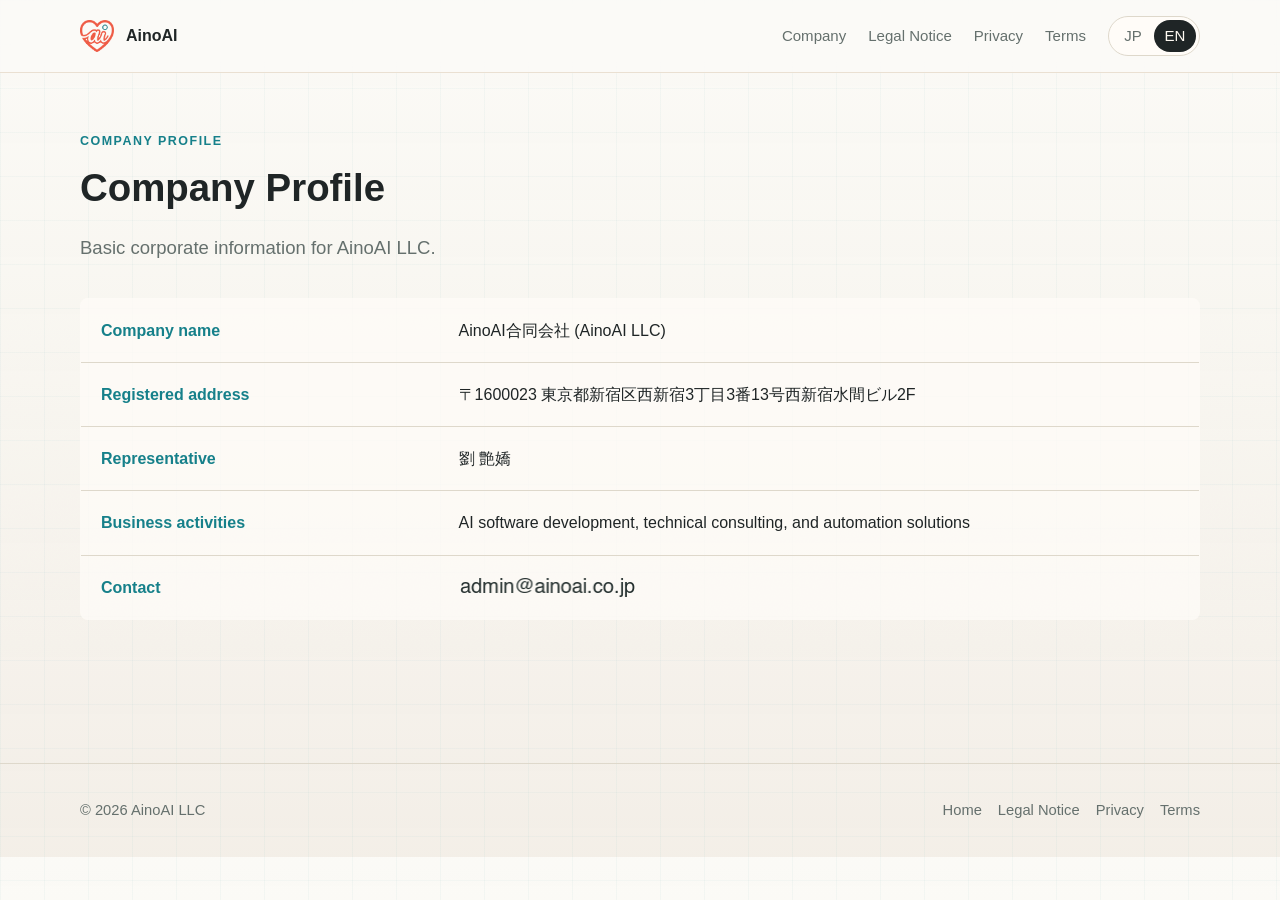
==== company/index.html @ 601f95ae "first commit" ====
<!doctype html>
<html lang="ja" data-lang="ja">
  <head>
    <meta charset="utf-8">
    <meta name="viewport" content="width=device-width, initial-scale=1">
    <title>会社情報 | AinoAI合同会社</title>
    <meta name="description" content="AinoAI合同会社の会社基本情報です。">
    <link rel="canonical" href="https://ainoai.co.jp/company/">
    <link rel="icon" href="/favicon.ico" sizes="any">
    <link rel="icon" href="/favicon-32x32.png" type="image/png" sizes="32x32">
    <link rel="icon" href="/favicon-64x64.png" type="image/png" sizes="64x64">
    <link rel="apple-touch-icon" href="/apple-touch-icon.png">
    <link rel="stylesheet" href="/assets/css/site.css">
  </head>
  <body>
    <header class="site-header">
      <nav class="nav" aria-label="Primary navigation">
        <a class="brand" href="/"><img src="/assets/img/ainoai-logo.png" alt=""><span>AinoAI</span></a>
        <div class="nav-links">
          <a href="/company/"><span class="ja">会社情報</span><span class="en">Company</span></a>
          <a href="/legal/"><span class="ja">特商法表記</span><span class="en">Legal Notice</span></a>
          <a href="/privacy/"><span class="ja">プライバシー</span><span class="en">Privacy</span></a>
          <a href="/legal/terms.html"><span class="ja">利用規約</span><span class="en">Terms</span></a>
          <div class="lang-toggle" aria-label="Language"><button type="button" data-set-lang="ja" aria-pressed="true">JP</button><button type="button" data-set-lang="en" aria-pressed="false">EN</button></div>
        </div>
      </nav>
    </header>
    <main class="legal-page">
      <div class="wrap">
        <div class="legal-head">
          <p class="eyebrow">Company Profile</p>
          <h1><span class="ja">会社情報</span><span class="en">Company Profile</span></h1>
          <p class="lead"><span class="ja">AinoAI合同会社の基本情報です。</span><span class="en">Basic corporate information for AinoAI LLC.</span></p>
        </div>
        <table class="info-table">
          <tr><th><span class="ja">商号</span><span class="en">Company name</span></th><td>AinoAI合同会社 (AinoAI LLC)</td></tr>
          <tr><th><span class="ja">本店所在地</span><span class="en">Registered address</span></th><td>〒1600023 東京都新宿区西新宿3丁目3番13号西新宿水間ビル2F</td></tr>
          <tr><th><span class="ja">代表</span><span class="en">Representative</span></th><td>劉 艶嬌</td></tr>
          <tr><th><span class="ja">事業内容</span><span class="en">Business activities</span></th><td><span class="ja">AIソフトウェア開発、技術コンサルティング、自動化ソリューション</span><span class="en">AI software development, technical consulting, and automation solutions</span></td></tr>
          <tr><th><span class="ja">お問い合わせ</span><span class="en">Contact</span></th><td><img class="mail-image" src="/assets/img/contact-mail.png" alt="contact email"></td></tr>
        </table>
      </div>
    </main>
    <footer class="site-footer"><div class="wrap footer-inner"><span>&copy; <span data-year></span> AinoAI LLC</span><div class="footer-links"><a href="/">Home</a><a href="/legal/">Legal Notice</a><a href="/privacy/">Privacy</a><a href="/legal/terms.html">Terms</a></div></div></footer>
    <script src="/assets/js/site.js"></script>
  </body>
</html>
---- assets/css/site.css ----
:root {
  --paper: #fbfaf7;
  --paper-2: #f2eee6;
  --ink: #1f2526;
  --muted: #65706d;
  --line: #ded8cb;
  --accent: #e55343;
  --accent-2: #16808a;
  --panel: rgba(255, 253, 248, 0.82);
  --shadow: 0 18px 54px rgba(24, 36, 38, 0.08);
  color-scheme: light;
  font-family: Inter, "Noto Sans JP", "Hiragino Kaku Gothic ProN", "Yu Gothic", Meiryo, sans-serif;
}

* {
  box-sizing: border-box;
}

html {
  scroll-behavior: smooth;
}

body {
  margin: 0;
  background:
    linear-gradient(90deg, rgba(22, 128, 138, 0.035) 1px, transparent 1px),
    linear-gradient(180deg, rgba(22, 128, 138, 0.03) 1px, transparent 1px),
    linear-gradient(180deg, rgba(251, 250, 247, 0.96), rgba(242, 238, 230, 0.9)),
    url("../img/paper-texture.svg");
  background-size: 44px 44px, 44px 44px, auto, 160px 160px;
  color: var(--ink);
  line-height: 1.7;
}

a {
  color: inherit;
  text-decoration: none;
}

a:hover {
  color: var(--accent);
}

.site-header {
  position: sticky;
  top: 0;
  z-index: 20;
  border-bottom: 1px solid rgba(229, 216, 198, 0.76);
  background: rgba(251, 250, 247, 0.88);
  backdrop-filter: blur(18px);
}

.nav {
  display: flex;
  align-items: center;
  justify-content: space-between;
  gap: 24px;
  width: min(1120px, calc(100% - 40px));
  min-height: 72px;
  margin: 0 auto;
}

.brand {
  display: inline-flex;
  align-items: center;
  gap: 12px;
  font-weight: 700;
  letter-spacing: 0;
}

.brand img {
  width: 34px;
  height: 34px;
  object-fit: contain;
}

.nav-links {
  display: flex;
  align-items: center;
  gap: 22px;
  color: var(--muted);
  font-size: 0.94rem;
}

.lang-toggle {
  display: inline-grid;
  grid-template-columns: 1fr 1fr;
  padding: 3px;
  border: 1px solid var(--line);
  border-radius: 999px;
  background: var(--panel);
}

.lang-toggle button {
  min-width: 42px;
  border: 0;
  border-radius: 999px;
  background: transparent;
  color: var(--muted);
  cursor: pointer;
  font: inherit;
  line-height: 1;
  padding: 8px 10px;
}

.lang-toggle button[aria-pressed="true"] {
  background: var(--ink);
  color: #fffaf3;
}

main {
  min-height: calc(100vh - 210px);
}

.wrap {
  width: min(1120px, calc(100% - 40px));
  margin: 0 auto;
}

.hero {
  display: grid;
  grid-template-columns: minmax(0, 1.05fr) minmax(300px, 0.95fr);
  gap: clamp(34px, 6vw, 72px);
  align-items: center;
  min-height: calc(92vh - 72px);
  padding: 64px 0 44px;
}

.eyebrow {
  margin: 0 0 14px;
  color: var(--accent-2);
  font-size: 0.78rem;
  font-weight: 700;
  letter-spacing: 0.12em;
  text-transform: uppercase;
}

h1,
h2,
h3 {
  margin: 0;
  line-height: 1.15;
  letter-spacing: 0;
}

h1 {
  max-width: 700px;
  font-size: clamp(2.15rem, 5.2vw, 4.15rem);
  font-weight: 720;
}

h2 {
  font-size: clamp(1.45rem, 2.8vw, 2.35rem);
}

h3 {
  font-size: 1.2rem;
}

.lead {
  max-width: 700px;
  margin: 22px 0 0;
  color: var(--muted);
  font-size: clamp(1rem, 1.45vw, 1.16rem);
}

.actions {
  display: flex;
  flex-wrap: wrap;
  gap: 12px;
  margin-top: 30px;
}

.button {
  display: inline-flex;
  align-items: center;
  justify-content: center;
  min-height: 44px;
  border: 1px solid #263234;
  border-radius: 4px;
  padding: 0 18px;
  background: #263234;
  color: #fffaf3;
  font-size: 0.92rem;
  font-weight: 700;
}

.button.secondary {
  border-color: var(--line);
  background: var(--panel);
  color: var(--ink);
}

.hero-visual {
  position: relative;
  min-height: 440px;
  border-left: 1px solid var(--line);
  padding-left: clamp(24px, 4vw, 48px);
}

.signal-panel {
  position: relative;
  display: grid;
  align-content: center;
  gap: 28px;
  min-height: 440px;
  border: 1px solid var(--line);
  border-radius: 8px;
  background:
    linear-gradient(90deg, rgba(22, 128, 138, 0.08) 1px, transparent 1px),
    linear-gradient(180deg, rgba(229, 83, 67, 0.055) 1px, transparent 1px),
    var(--panel);
  background-size: 34px 34px, 34px 34px, auto;
  box-shadow: var(--shadow);
  overflow: hidden;
  padding: clamp(28px, 4vw, 42px);
}

.signal-panel::before {
  content: "";
  position: absolute;
  inset: 26px;
  border: 1px solid rgba(22, 128, 138, 0.18);
  border-radius: 6px;
  pointer-events: none;
}

.hero-logo {
  position: relative;
  z-index: 1;
  width: min(58%, 230px);
  height: auto;
  margin: 0 auto;
  filter: drop-shadow(0 18px 32px rgba(229, 83, 67, 0.12));
}

.signal-lines {
  position: relative;
  z-index: 1;
  display: grid;
  gap: 10px;
  width: min(100%, 360px);
  margin: 0 auto;
}

.signal-lines span {
  display: block;
  height: 2px;
  border-radius: 999px;
  background: linear-gradient(90deg, transparent, rgba(22, 128, 138, 0.7), rgba(229, 83, 67, 0.48), transparent);
}

.signal-lines span:nth-child(2) {
  width: 72%;
  margin-left: auto;
}

.signal-lines span:nth-child(3) {
  width: 58%;
}

.caption {
  position: relative;
  z-index: 1;
  max-width: 360px;
  margin: 0 auto;
  color: var(--muted);
  font-size: 0.92rem;
  text-align: center;
}

.section {
  padding: 72px 0;
  border-top: 1px solid rgba(229, 216, 198, 0.72);
}

.two-col {
  display: grid;
  grid-template-columns: minmax(220px, 0.72fr) minmax(0, 1.28fr);
  gap: clamp(32px, 6vw, 78px);
}

.copy p {
  margin: 0 0 20px;
  color: var(--muted);
  font-size: 1.06rem;
}

.info-table {
  width: 100%;
  border-collapse: collapse;
  overflow: hidden;
  border: 1px solid var(--line);
  border-radius: 8px;
  background: rgba(255, 253, 248, 0.74);
}

.info-table th,
.info-table td {
  border-bottom: 1px solid var(--line);
  padding: 18px 20px;
  text-align: left;
  vertical-align: top;
}

.info-table th {
  width: 32%;
  color: var(--accent-2);
  font-weight: 700;
}

.info-table tr:last-child th,
.info-table tr:last-child td {
  border-bottom: 0;
}

.legal-page {
  padding: 58px 0 88px;
}

.legal-head {
  max-width: 840px;
  margin-bottom: 34px;
}

.legal-page h1 {
  font-size: clamp(1.85rem, 3vw, 2.65rem);
}

.legal-page h2 {
  font-size: clamp(1.05rem, 1.7vw, 1.32rem);
}

.legal-grid {
  display: grid;
  gap: 20px;
}

.legal-block {
  border-top: 1px solid var(--line);
  padding-top: 20px;
}

.legal-block p,
.legal-block li {
  color: var(--muted);
  font-size: 0.96rem;
}

.legal-block ul {
  margin: 12px 0 0;
  padding-left: 1.2rem;
}

.terms-article {
  max-width: 920px;
}

.terms-article .legal-block {
  padding-bottom: 4px;
}

.terms-article p {
  margin: 10px 0 0;
}

.mail-image {
  display: inline-block;
  width: 178px;
  max-width: 100%;
  height: auto;
  vertical-align: middle;
}

.site-footer {
  border-top: 1px solid var(--line);
  padding: 34px 0;
  color: var(--muted);
  font-size: 0.92rem;
}

.footer-inner {
  display: flex;
  justify-content: space-between;
  gap: 20px;
}

.footer-links {
  display: flex;
  flex-wrap: wrap;
  gap: 16px;
}

[data-lang="en"] .ja,
[data-lang="ja"] .en {
  display: none;
}

@media (max-width: 820px) {
  .nav {
    align-items: flex-start;
    flex-direction: column;
    gap: 14px;
    padding: 16px 0;
  }

  .nav-links {
    width: 100%;
    flex-wrap: wrap;
    gap: 14px;
  }

  .hero,
  .two-col {
    grid-template-columns: 1fr;
  }

  .hero {
    min-height: auto;
    padding-top: 54px;
  }

  .hero-visual {
    min-height: 0;
    border-left: 0;
    padding-left: 0;
  }

  .signal-panel {
    min-height: 360px;
  }

  .footer-inner {
    flex-direction: column;
  }

  .info-table th,
  .info-table td {
    display: block;
    width: 100%;
  }

  .info-table th {
    padding-bottom: 4px;
  }

  .info-table td {
    padding-top: 4px;
  }
}

@media (max-width: 520px) {
  .wrap,
  .nav {
    width: min(100% - 28px, 1120px);
  }

  h1 {
    font-size: clamp(2rem, 11vw, 3rem);
  }

  .section {
    padding: 64px 0;
  }
}
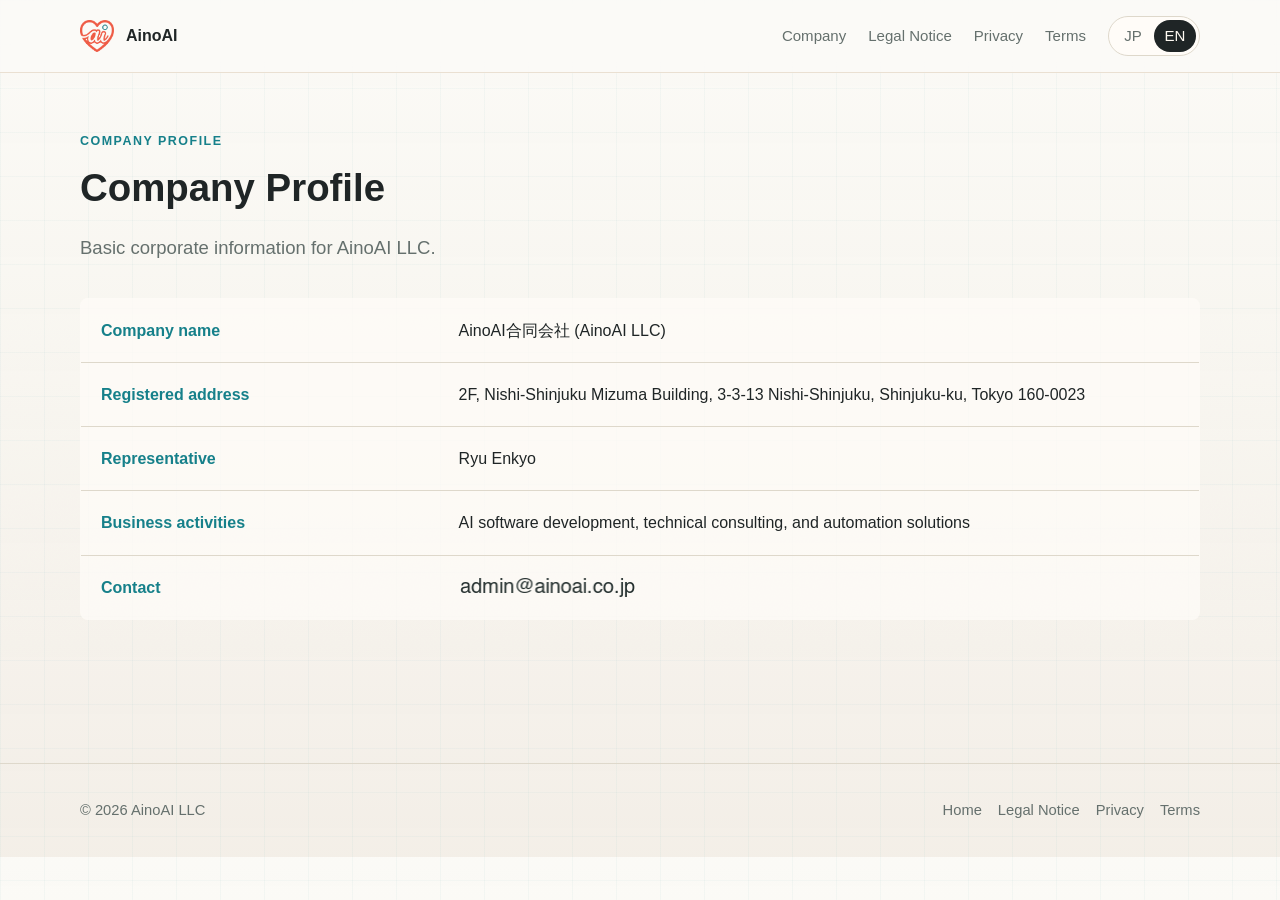
==== commit 3dd181b9: "fix name" ====
--- a/company/index.html
+++ b/company/index.html
@@ -34,8 +34,8 @@
         </div>
         <table class="info-table">
           <tr><th><span class="ja">商号</span><span class="en">Company name</span></th><td>AinoAI合同会社 (AinoAI LLC)</td></tr>
-          <tr><th><span class="ja">本店所在地</span><span class="en">Registered address</span></th><td>〒1600023 東京都新宿区西新宿3丁目3番13号西新宿水間ビル2F</td></tr>
-          <tr><th><span class="ja">代表</span><span class="en">Representative</span></th><td>劉 艶嬌</td></tr>
+          <tr><th><span class="ja">本店所在地</span><span class="en">Registered address</span></th><td><span class="ja">〒1600023 東京都新宿区西新宿3丁目3番13号西新宿水間ビル2F</span><span class="en">2F, Nishi-Shinjuku Mizuma Building, 3-3-13 Nishi-Shinjuku, Shinjuku-ku, Tokyo 160-0023</span></td></tr>
+          <tr><th><span class="ja">代表</span><span class="en">Representative</span></th><td><span class="ja">劉 艶嬌</span><span class="en">Ryu Enkyo</span></td></tr>
           <tr><th><span class="ja">事業内容</span><span class="en">Business activities</span></th><td><span class="ja">AIソフトウェア開発、技術コンサルティング、自動化ソリューション</span><span class="en">AI software development, technical consulting, and automation solutions</span></td></tr>
           <tr><th><span class="ja">お問い合わせ</span><span class="en">Contact</span></th><td><img class="mail-image" src="/assets/img/contact-mail.png" alt="contact email"></td></tr>
         </table>
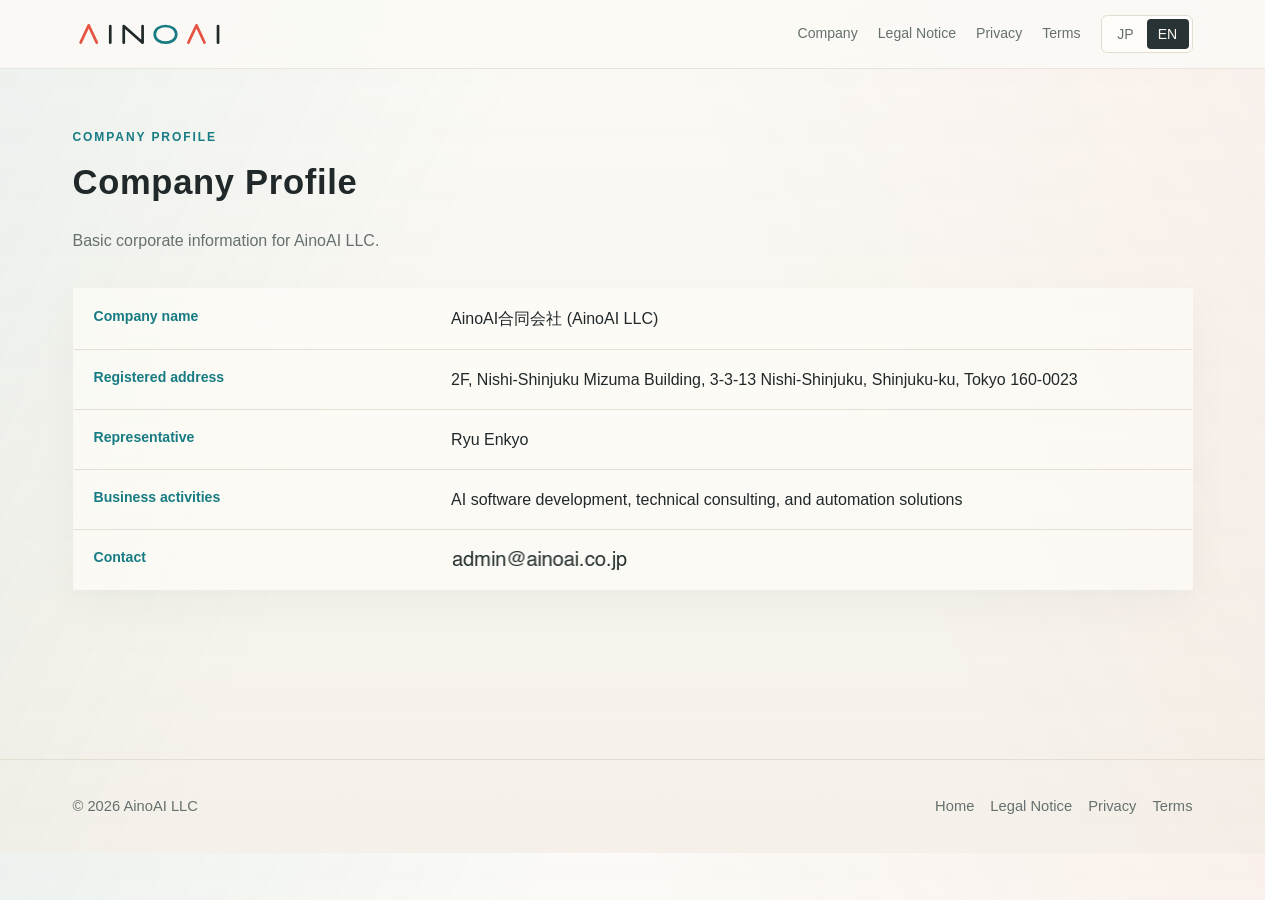
==== commit 02acf7ab: "Refine AinoAI site visuals" ====
--- a/company/index.html
+++ b/company/index.html
@@ -15,7 +15,7 @@
   <body>
     <header class="site-header">
       <nav class="nav" aria-label="Primary navigation">
-        <a class="brand" href="/"><img src="/assets/img/ainoai-logo.png" alt=""><span>AinoAI</span></a>
+        <a class="brand" href="/"><img src="/assets/img/ainoai-wordmark.svg" alt="AinoAI"></a>
         <div class="nav-links">
           <a href="/company/"><span class="ja">会社情報</span><span class="en">Company</span></a>
           <a href="/legal/"><span class="ja">特商法表記</span><span class="en">Legal Notice</span></a>
--- a/assets/css/site.css
+++ b/assets/css/site.css
@@ -1,13 +1,13 @@
 :root {
-  --paper: #fbfaf7;
-  --paper-2: #f2eee6;
-  --ink: #1f2526;
-  --muted: #65706d;
-  --line: #ded8cb;
+  --paper: #fbfaf6;
+  --paper-2: #f4f0e9;
+  --ink: #202829;
+  --muted: #66716f;
+  --line: #e5ddd0;
   --accent: #e55343;
-  --accent-2: #16808a;
-  --panel: rgba(255, 253, 248, 0.82);
-  --shadow: 0 18px 54px rgba(24, 36, 38, 0.08);
+  --accent-2: #167b82;
+  --panel: rgba(255, 254, 250, 0.78);
+  --shadow: 0 22px 60px rgba(33, 43, 44, 0.07);
   color-scheme: light;
   font-family: Inter, "Noto Sans JP", "Hiragino Kaku Gothic ProN", "Yu Gothic", Meiryo, sans-serif;
 }
@@ -17,17 +17,19 @@
 }
 
 html {
+  overflow-y: scroll;
+  scrollbar-gutter: stable;
   scroll-behavior: smooth;
 }
 
 body {
   margin: 0;
   background:
-    linear-gradient(90deg, rgba(22, 128, 138, 0.035) 1px, transparent 1px),
-    linear-gradient(180deg, rgba(22, 128, 138, 0.03) 1px, transparent 1px),
-    linear-gradient(180deg, rgba(251, 250, 247, 0.96), rgba(242, 238, 230, 0.9)),
+    linear-gradient(115deg, rgba(22, 123, 130, 0.06), transparent 34%),
+    linear-gradient(245deg, rgba(229, 83, 67, 0.055), transparent 38%),
+    linear-gradient(180deg, rgba(251, 250, 246, 0.98), rgba(244, 240, 233, 0.92)),
     url("../img/paper-texture.svg");
-  background-size: 44px 44px, 44px 44px, auto, 160px 160px;
+  background-size: auto, auto, auto, 160px 160px;
   color: var(--ink);
   line-height: 1.7;
 }
@@ -45,9 +47,9 @@
   position: sticky;
   top: 0;
   z-index: 20;
-  border-bottom: 1px solid rgba(229, 216, 198, 0.76);
-  background: rgba(251, 250, 247, 0.88);
-  backdrop-filter: blur(18px);
+  border-bottom: 1px solid rgba(229, 221, 208, 0.72);
+  background: rgba(251, 250, 246, 0.9);
+  backdrop-filter: blur(22px);
 }
 
 .nav {
@@ -56,7 +58,7 @@
   justify-content: space-between;
   gap: 24px;
   width: min(1120px, calc(100% - 40px));
-  min-height: 72px;
+  min-height: 68px;
   margin: 0 auto;
 }
 
@@ -64,22 +66,22 @@
   display: inline-flex;
   align-items: center;
   gap: 12px;
-  font-weight: 700;
+  font-weight: 680;
   letter-spacing: 0;
 }
 
 .brand img {
-  width: 34px;
-  height: 34px;
+  width: 154px;
+  height: auto;
   object-fit: contain;
 }
 
 .nav-links {
   display: flex;
   align-items: center;
-  gap: 22px;
-  color: var(--muted);
-  font-size: 0.94rem;
+  gap: 20px;
+  color: var(--muted);
+  font-size: 0.88rem;
 }
 
 .lang-toggle {
@@ -87,14 +89,14 @@
   grid-template-columns: 1fr 1fr;
   padding: 3px;
   border: 1px solid var(--line);
-  border-radius: 999px;
+  border-radius: 6px;
   background: var(--panel);
 }
 
 .lang-toggle button {
   min-width: 42px;
   border: 0;
-  border-radius: 999px;
+  border-radius: 4px;
   background: transparent;
   color: var(--muted);
   cursor: pointer;
@@ -104,7 +106,7 @@
 }
 
 .lang-toggle button[aria-pressed="true"] {
-  background: var(--ink);
+  background: #273334;
   color: #fffaf3;
 }
 
@@ -119,19 +121,19 @@
 
 .hero {
   display: grid;
-  grid-template-columns: minmax(0, 1.05fr) minmax(300px, 0.95fr);
-  gap: clamp(34px, 6vw, 72px);
+  grid-template-columns: minmax(0, 1fr) minmax(280px, 0.82fr);
+  gap: clamp(42px, 7vw, 92px);
   align-items: center;
-  min-height: calc(92vh - 72px);
-  padding: 64px 0 44px;
+  min-height: calc(88vh - 68px);
+  padding: 74px 0 56px;
 }
 
 .eyebrow {
-  margin: 0 0 14px;
+  margin: 0 0 16px;
   color: var(--accent-2);
-  font-size: 0.78rem;
+  font-size: 0.75rem;
   font-weight: 700;
-  letter-spacing: 0.12em;
+  letter-spacing: 0.16em;
   text-transform: uppercase;
 }
 
@@ -144,13 +146,15 @@
 }
 
 h1 {
-  max-width: 700px;
-  font-size: clamp(2.15rem, 5.2vw, 4.15rem);
-  font-weight: 720;
+  max-width: 620px;
+  font-size: clamp(2.35rem, 4.7vw, 3.85rem);
+  font-weight: 650;
+  letter-spacing: 0.02em;
 }
 
 h2 {
-  font-size: clamp(1.45rem, 2.8vw, 2.35rem);
+  font-size: clamp(1.35rem, 2.4vw, 2.05rem);
+  font-weight: 620;
 }
 
 h3 {
@@ -158,31 +162,40 @@
 }
 
 .lead {
-  max-width: 700px;
-  margin: 22px 0 0;
-  color: var(--muted);
-  font-size: clamp(1rem, 1.45vw, 1.16rem);
+  max-width: 640px;
+  margin: 24px 0 0;
+  color: var(--muted);
+  font-size: clamp(0.98rem, 1.25vw, 1.08rem);
 }
 
 .actions {
   display: flex;
   flex-wrap: wrap;
   gap: 12px;
-  margin-top: 30px;
+  margin-top: 34px;
 }
 
 .button {
   display: inline-flex;
   align-items: center;
   justify-content: center;
-  min-height: 44px;
-  border: 1px solid #263234;
-  border-radius: 4px;
+  min-height: 42px;
+  border: 1px solid rgba(39, 51, 52, 0.88);
+  border-radius: 3px;
   padding: 0 18px;
-  background: #263234;
+  background: #273334;
   color: #fffaf3;
-  font-size: 0.92rem;
-  font-weight: 700;
+  font-size: 0.86rem;
+  font-weight: 680;
+  box-shadow: 0 10px 26px rgba(39, 51, 52, 0.12);
+  transition: transform 160ms ease, box-shadow 160ms ease, background 160ms ease;
+}
+
+.button:hover {
+  color: #fffaf3;
+  background: #182223;
+  box-shadow: 0 14px 32px rgba(39, 51, 52, 0.16);
+  transform: translateY(-1px);
 }
 
 .button.secondary {
@@ -193,85 +206,53 @@
 
 .hero-visual {
   position: relative;
-  min-height: 440px;
-  border-left: 1px solid var(--line);
-  padding-left: clamp(24px, 4vw, 48px);
+  min-height: 430px;
+  padding-left: clamp(10px, 2vw, 24px);
 }
 
 .signal-panel {
   position: relative;
   display: grid;
   align-content: center;
-  gap: 28px;
-  min-height: 440px;
-  border: 1px solid var(--line);
-  border-radius: 8px;
-  background:
-    linear-gradient(90deg, rgba(22, 128, 138, 0.08) 1px, transparent 1px),
-    linear-gradient(180deg, rgba(229, 83, 67, 0.055) 1px, transparent 1px),
-    var(--panel);
-  background-size: 34px 34px, 34px 34px, auto;
-  box-shadow: var(--shadow);
-  overflow: hidden;
+  gap: 26px;
+  min-height: 430px;
+  background: transparent;
+  overflow: visible;
   padding: clamp(28px, 4vw, 42px);
 }
 
 .signal-panel::before {
   content: "";
   position: absolute;
-  inset: 26px;
-  border: 1px solid rgba(22, 128, 138, 0.18);
-  border-radius: 6px;
+  inset: 18px 6%;
+  border-top: 1px solid rgba(22, 123, 130, 0.2);
+  border-bottom: 1px solid rgba(229, 83, 67, 0.16);
   pointer-events: none;
 }
 
-.hero-logo {
+.neural-heart {
   position: relative;
   z-index: 1;
-  width: min(58%, 230px);
+  width: min(100%, 390px);
   height: auto;
   margin: 0 auto;
-  filter: drop-shadow(0 18px 32px rgba(229, 83, 67, 0.12));
-}
-
-.signal-lines {
-  position: relative;
-  z-index: 1;
-  display: grid;
-  gap: 10px;
-  width: min(100%, 360px);
-  margin: 0 auto;
-}
-
-.signal-lines span {
-  display: block;
-  height: 2px;
-  border-radius: 999px;
-  background: linear-gradient(90deg, transparent, rgba(22, 128, 138, 0.7), rgba(229, 83, 67, 0.48), transparent);
-}
-
-.signal-lines span:nth-child(2) {
-  width: 72%;
-  margin-left: auto;
-}
-
-.signal-lines span:nth-child(3) {
-  width: 58%;
+  filter: drop-shadow(0 18px 34px rgba(32, 40, 41, 0.07));
 }
 
 .caption {
   position: relative;
   z-index: 1;
-  max-width: 360px;
+  max-width: 340px;
   margin: 0 auto;
   color: var(--muted);
-  font-size: 0.92rem;
+  font-size: 0.86rem;
   text-align: center;
 }
 
 .section {
-  padding: 72px 0;
-  border-top: 1px solid rgba(229, 216, 198, 0.72);
+  padding: 74px 0;
+  border-top: 1px solid rgba(229, 221, 208, 0.72);
+  background: rgba(255, 254, 250, 0.34);
 }
 
 .two-col {
@@ -283,22 +264,23 @@
 .copy p {
   margin: 0 0 20px;
   color: var(--muted);
-  font-size: 1.06rem;
+  font-size: 0.98rem;
 }
 
 .info-table {
   width: 100%;
   border-collapse: collapse;
   overflow: hidden;
-  border: 1px solid var(--line);
-  border-radius: 8px;
-  background: rgba(255, 253, 248, 0.74);
+  border: 1px solid rgba(229, 221, 208, 0.9);
+  border-radius: 2px;
+  background: rgba(255, 254, 250, 0.68);
+  box-shadow: 0 16px 42px rgba(33, 43, 44, 0.04);
 }
 
 .info-table th,
 .info-table td {
-  border-bottom: 1px solid var(--line);
-  padding: 18px 20px;
+  border-bottom: 1px solid rgba(229, 221, 208, 0.9);
+  padding: 16px 20px;
   text-align: left;
   vertical-align: top;
 }
@@ -306,7 +288,8 @@
 .info-table th {
   width: 32%;
   color: var(--accent-2);
-  font-weight: 700;
+  font-size: 0.88rem;
+  font-weight: 680;
 }
 
 .info-table tr:last-child th,
@@ -324,11 +307,11 @@
 }
 
 .legal-page h1 {
-  font-size: clamp(1.85rem, 3vw, 2.65rem);
+  font-size: clamp(1.72rem, 2.7vw, 2.38rem);
 }
 
 .legal-page h2 {
-  font-size: clamp(1.05rem, 1.7vw, 1.32rem);
+  font-size: clamp(1rem, 1.55vw, 1.2rem);
 }
 
 .legal-grid {
@@ -337,14 +320,14 @@
 }
 
 .legal-block {
-  border-top: 1px solid var(--line);
-  padding-top: 20px;
+  border-top: 1px solid rgba(229, 221, 208, 0.9);
+  padding-top: 18px;
 }
 
 .legal-block p,
 .legal-block li {
   color: var(--muted);
-  font-size: 0.96rem;
+  font-size: 0.93rem;
 }
 
 .legal-block ul {
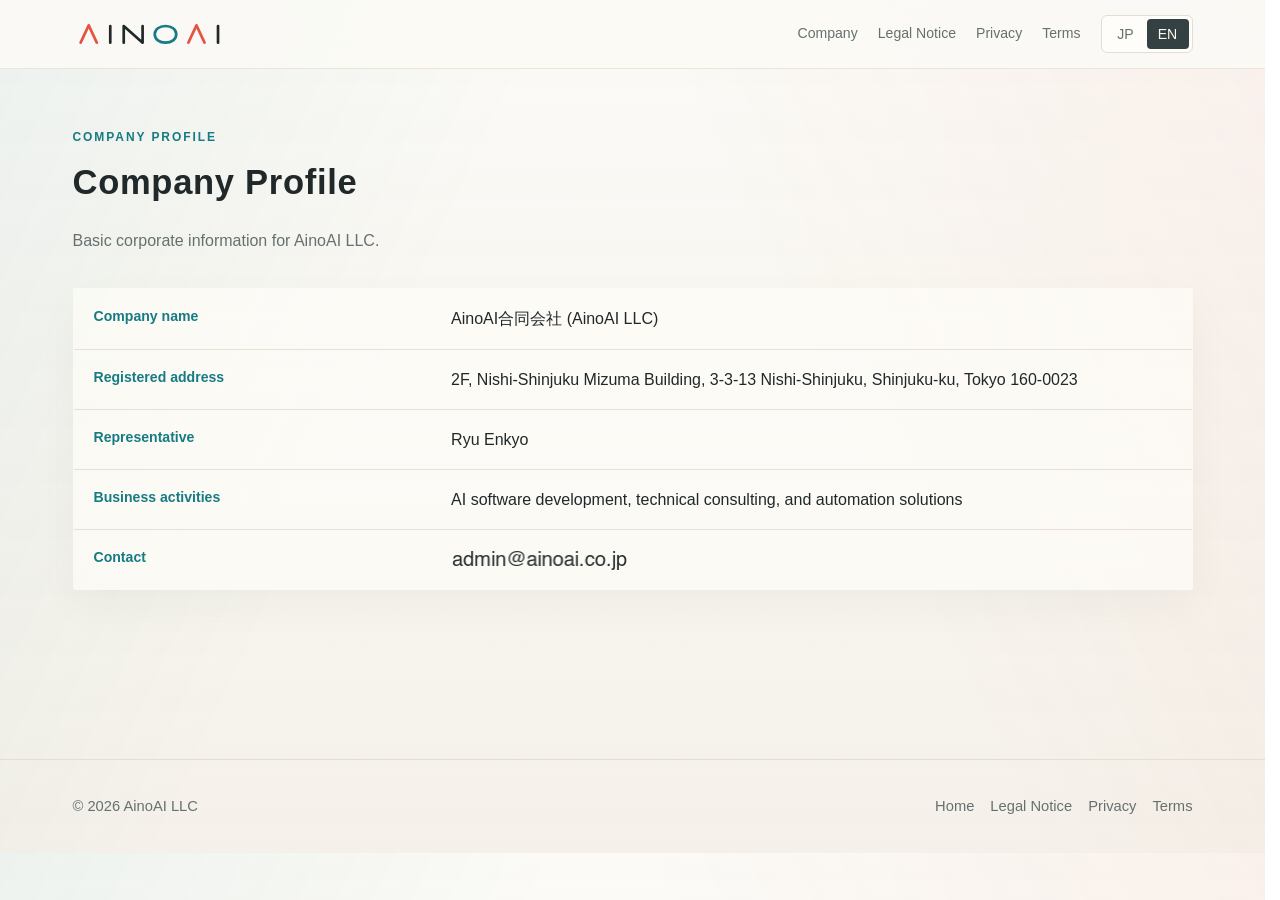
==== commit ebe092b1: "new-style" ====
--- a/company/index.html
+++ b/company/index.html
@@ -10,12 +10,12 @@
     <link rel="icon" href="/favicon-32x32.png" type="image/png" sizes="32x32">
     <link rel="icon" href="/favicon-64x64.png" type="image/png" sizes="64x64">
     <link rel="apple-touch-icon" href="/apple-touch-icon.png">
-    <link rel="stylesheet" href="/assets/css/site.css">
+    <link rel="stylesheet" href="/assets/css/site.css?v=20260601a">
   </head>
   <body>
     <header class="site-header">
       <nav class="nav" aria-label="Primary navigation">
-        <a class="brand" href="/"><img src="/assets/img/ainoai-wordmark.svg" alt="AinoAI"></a>
+        <a class="brand" href="/"><img class="brand-wordmark" src="/assets/img/ainoai-wordmark.svg" alt="AinoAI"></a>
         <div class="nav-links">
           <a href="/company/"><span class="ja">会社情報</span><span class="en">Company</span></a>
           <a href="/legal/"><span class="ja">特商法表記</span><span class="en">Legal Notice</span></a>
--- a/assets/css/site.css
+++ b/assets/css/site.css
@@ -2,6 +2,7 @@
   --paper: #fbfaf6;
   --paper-2: #f4f0e9;
   --ink: #202829;
+  --ink-soft: #344142;
   --muted: #66716f;
   --line: #e5ddd0;
   --accent: #e55343;
@@ -65,12 +66,12 @@
 .brand {
   display: inline-flex;
   align-items: center;
-  gap: 12px;
+  gap: 10px;
   font-weight: 680;
   letter-spacing: 0;
 }
 
-.brand img {
+.brand .brand-wordmark {
   width: 154px;
   height: auto;
   object-fit: contain;
@@ -106,7 +107,7 @@
 }
 
 .lang-toggle button[aria-pressed="true"] {
-  background: #273334;
+  background: var(--ink-soft);
   color: #fffaf3;
 }
 
@@ -152,6 +153,11 @@
   letter-spacing: 0.02em;
 }
 
+.home-page .hero h1,
+.home-page .section h2 {
+  color: var(--ink-soft);
+}
+
 h2 {
   font-size: clamp(1.35rem, 2.4vw, 2.05rem);
   font-weight: 620;
@@ -166,42 +172,6 @@
   margin: 24px 0 0;
   color: var(--muted);
   font-size: clamp(0.98rem, 1.25vw, 1.08rem);
-}
-
-.actions {
-  display: flex;
-  flex-wrap: wrap;
-  gap: 12px;
-  margin-top: 34px;
-}
-
-.button {
-  display: inline-flex;
-  align-items: center;
-  justify-content: center;
-  min-height: 42px;
-  border: 1px solid rgba(39, 51, 52, 0.88);
-  border-radius: 3px;
-  padding: 0 18px;
-  background: #273334;
-  color: #fffaf3;
-  font-size: 0.86rem;
-  font-weight: 680;
-  box-shadow: 0 10px 26px rgba(39, 51, 52, 0.12);
-  transition: transform 160ms ease, box-shadow 160ms ease, background 160ms ease;
-}
-
-.button:hover {
-  color: #fffaf3;
-  background: #182223;
-  box-shadow: 0 14px 32px rgba(39, 51, 52, 0.16);
-  transform: translateY(-1px);
-}
-
-.button.secondary {
-  border-color: var(--line);
-  background: var(--panel);
-  color: var(--ink);
 }
 
 .hero-visual {
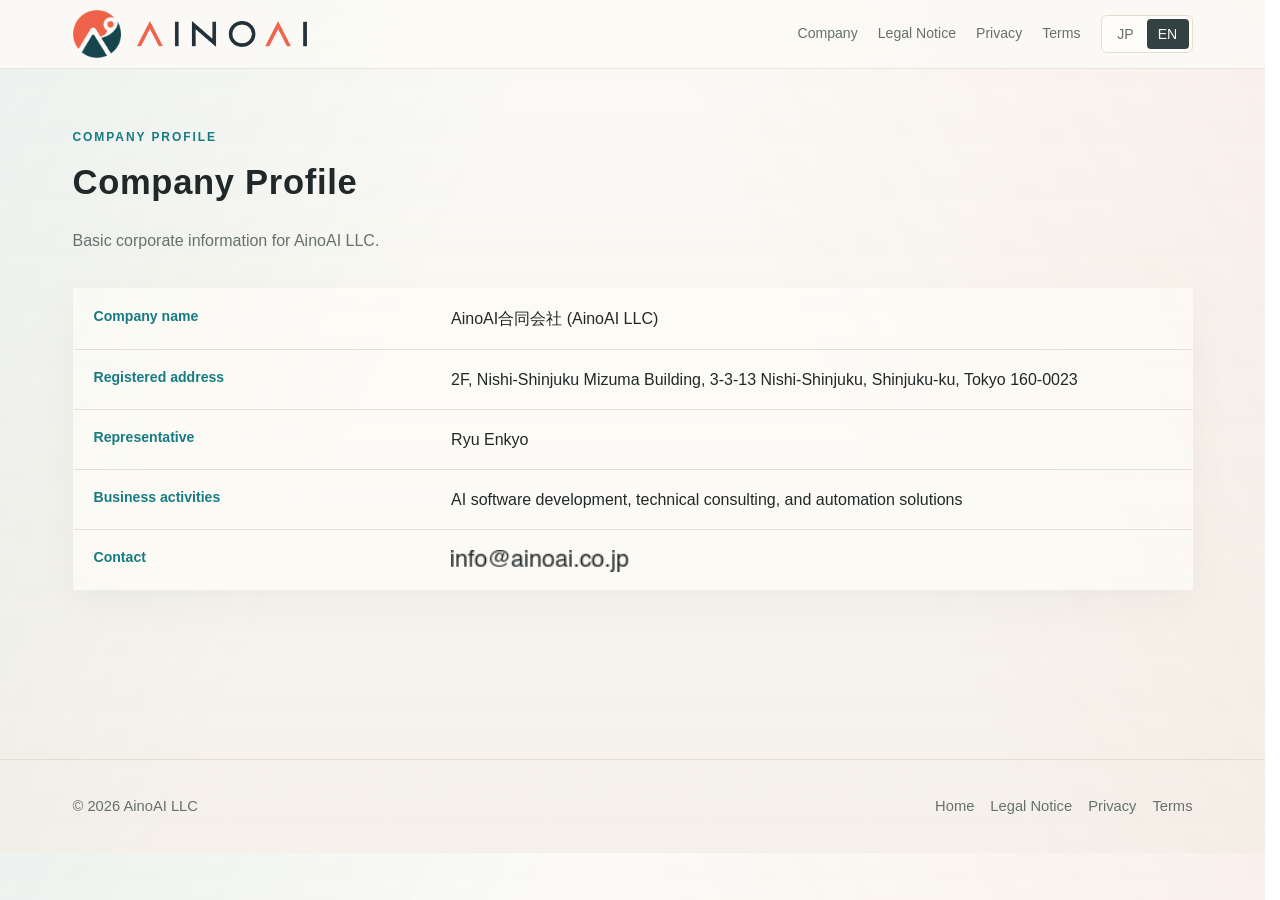
==== commit c82d3593: "fix new style" ====
--- a/company/index.html
+++ b/company/index.html
@@ -10,12 +10,12 @@
     <link rel="icon" href="/favicon-32x32.png" type="image/png" sizes="32x32">
     <link rel="icon" href="/favicon-64x64.png" type="image/png" sizes="64x64">
     <link rel="apple-touch-icon" href="/apple-touch-icon.png">
-    <link rel="stylesheet" href="/assets/css/site.css?v=20260601a">
+    <link rel="stylesheet" href="/assets/css/site.css?v=20260603a">
   </head>
   <body>
     <header class="site-header">
       <nav class="nav" aria-label="Primary navigation">
-        <a class="brand" href="/"><img class="brand-wordmark" src="/assets/img/ainoai-wordmark.svg" alt="AinoAI"></a>
+        <a class="brand" href="/"><img class="brand-icon" src="/assets/img/ainoai-icon.png" alt=""><img class="brand-wordmark" src="/assets/img/ainoai-wordmark.png" alt="AinoAI"></a>
         <div class="nav-links">
           <a href="/company/"><span class="ja">会社情報</span><span class="en">Company</span></a>
           <a href="/legal/"><span class="ja">特商法表記</span><span class="en">Legal Notice</span></a>
@@ -34,10 +34,14 @@
         </div>
         <table class="info-table">
           <tr><th><span class="ja">商号</span><span class="en">Company name</span></th><td>AinoAI合同会社 (AinoAI LLC)</td></tr>
-          <tr><th><span class="ja">本店所在地</span><span class="en">Registered address</span></th><td><span class="ja">〒1600023 東京都新宿区西新宿3丁目3番13号西新宿水間ビル2F</span><span class="en">2F, Nishi-Shinjuku Mizuma Building, 3-3-13 Nishi-Shinjuku, Shinjuku-ku, Tokyo 160-0023</span></td></tr>
-          <tr><th><span class="ja">代表</span><span class="en">Representative</span></th><td><span class="ja">劉 艶嬌</span><span class="en">Ryu Enkyo</span></td></tr>
+          <tr><th><span class="ja">本店所在地</span><span class="en">Registered address</span></th> <td>
+		<span class="ja">〒1600023 東京都新宿区西新宿3丁目3番13号西新宿水間ビル2F</span><span class="en">2F, Nishi-Shinjuku Mizuma Building, 3-3-13 Nishi-Shinjuku, Shinjuku-ku, Tokyo 160-0023</span>
+		</td></tr>
+          <tr><th><span class="ja">代表</span><span class="en">Representative</span></th><td>
+		<span class="ja">劉 艶嬌</span><span class="en">Ryu Enkyo</span>
+		</td></tr>
           <tr><th><span class="ja">事業内容</span><span class="en">Business activities</span></th><td><span class="ja">AIソフトウェア開発、技術コンサルティング、自動化ソリューション</span><span class="en">AI software development, technical consulting, and automation solutions</span></td></tr>
-          <tr><th><span class="ja">お問い合わせ</span><span class="en">Contact</span></th><td><img class="mail-image" src="/assets/img/contact-mail.png" alt="contact email"></td></tr>
+          <tr><th><span class="ja">お問い合わせ</span><span class="en">Contact</span></th><td><img class="mail-image" src="/assets/img/contact-info.png" alt="contact email"></td></tr>
         </table>
       </div>
     </main>
--- a/assets/css/site.css
+++ b/assets/css/site.css
@@ -66,13 +66,19 @@
 .brand {
   display: inline-flex;
   align-items: center;
-  gap: 10px;
+  gap: 16px;
   font-weight: 680;
   letter-spacing: 0;
 }
 
+.brand .brand-icon {
+  width: 48px;
+  height: 48px;
+  object-fit: contain;
+}
+
 .brand .brand-wordmark {
-  width: 154px;
+  width: 170px;
   height: auto;
   object-fit: contain;
 }
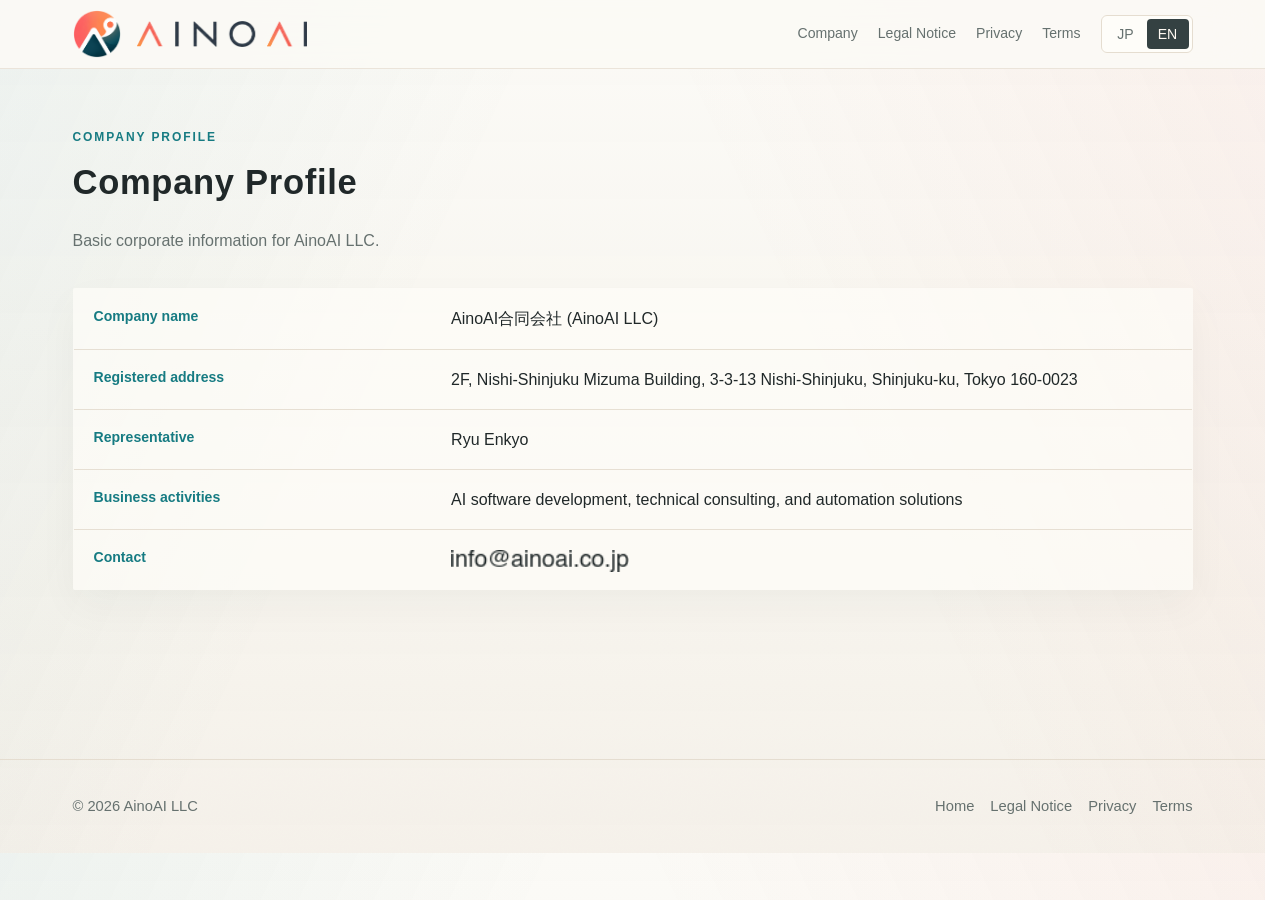
==== commit 4aa7f518: "Refresh AinoAI brand assets" ====
--- a/company/index.html
+++ b/company/index.html
@@ -6,16 +6,16 @@
     <title>会社情報 | AinoAI合同会社</title>
     <meta name="description" content="AinoAI合同会社の会社基本情報です。">
     <link rel="canonical" href="https://ainoai.co.jp/company/">
-    <link rel="icon" href="/favicon.ico" sizes="any">
-    <link rel="icon" href="/favicon-32x32.png" type="image/png" sizes="32x32">
-    <link rel="icon" href="/favicon-64x64.png" type="image/png" sizes="64x64">
-    <link rel="apple-touch-icon" href="/apple-touch-icon.png">
-    <link rel="stylesheet" href="/assets/css/site.css?v=20260603a">
+    <link rel="icon" href="/favicon.ico?v=20260704" sizes="any">
+    <link rel="icon" href="/favicon-32x32.png?v=20260704" type="image/png" sizes="32x32">
+    <link rel="icon" href="/favicon-64x64.png?v=20260704" type="image/png" sizes="64x64">
+    <link rel="apple-touch-icon" href="/apple-touch-icon.png?v=20260704">
+    <link rel="stylesheet" href="/assets/css/site.css?v=20260704">
   </head>
   <body>
     <header class="site-header">
       <nav class="nav" aria-label="Primary navigation">
-        <a class="brand" href="/"><img class="brand-icon" src="/assets/img/ainoai-icon.png" alt=""><img class="brand-wordmark" src="/assets/img/ainoai-wordmark.png" alt="AinoAI"></a>
+        <a class="brand" href="/"><img class="brand-icon" src="/assets/img/ainoai-icon.png?v=20260704" alt=""><img class="brand-wordmark" src="/assets/img/ainoai-wordmark.png?v=20260704" alt="AinoAI"></a>
         <div class="nav-links">
           <a href="/company/"><span class="ja">会社情報</span><span class="en">Company</span></a>
           <a href="/legal/"><span class="ja">特商法表記</span><span class="en">Legal Notice</span></a>
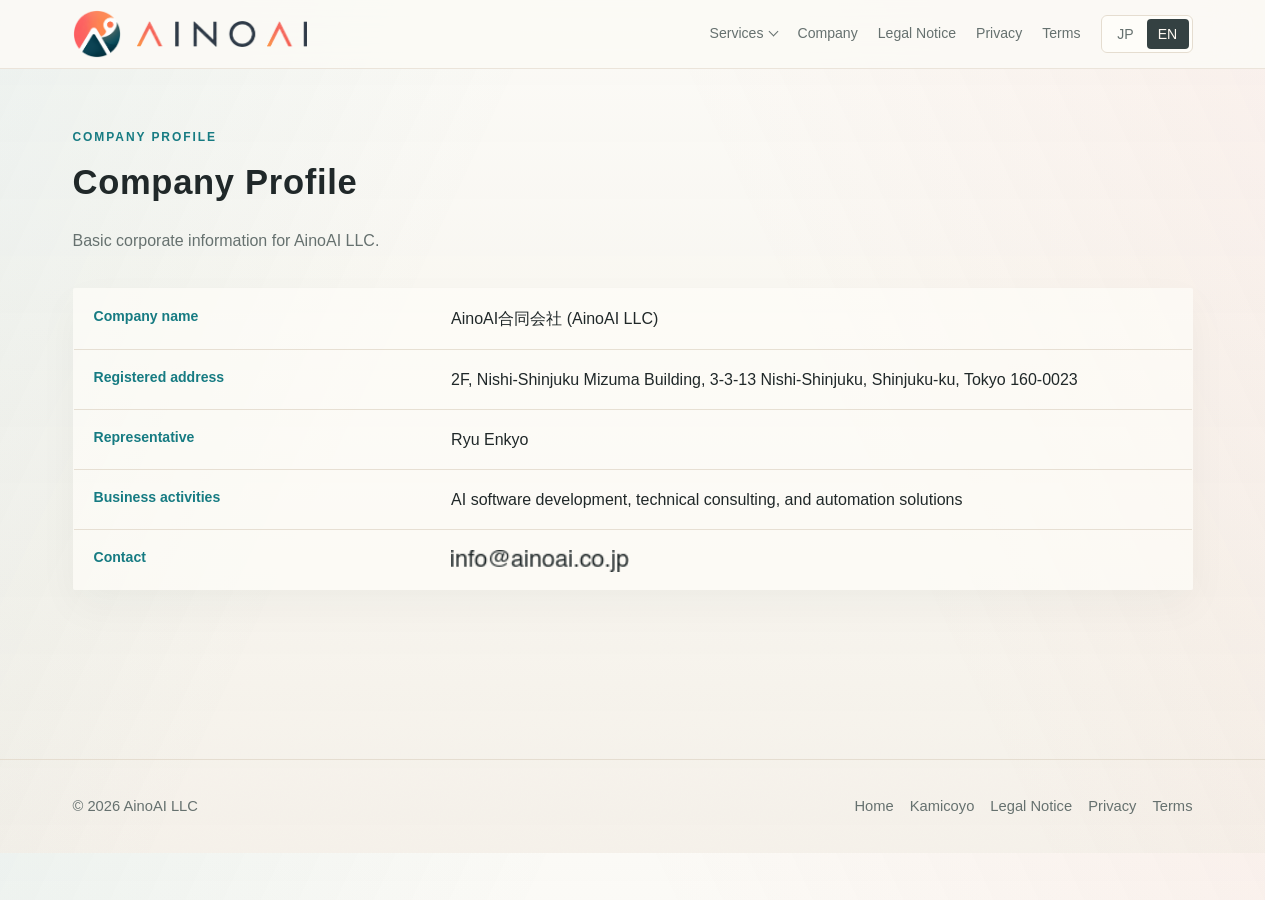
==== commit 49724e0a: "Add サービス menu with Kamicoyo product and support pages - Header gets a サービス dropdown (<details>, clos" ====
--- a/company/index.html
+++ b/company/index.html
@@ -10,13 +10,20 @@
     <link rel="icon" href="/favicon-32x32.png?v=20260704" type="image/png" sizes="32x32">
     <link rel="icon" href="/favicon-64x64.png?v=20260704" type="image/png" sizes="64x64">
     <link rel="apple-touch-icon" href="/apple-touch-icon.png?v=20260704">
-    <link rel="stylesheet" href="/assets/css/site.css?v=20260704">
+    <link rel="stylesheet" href="/assets/css/site.css?v=20261012">
   </head>
   <body>
     <header class="site-header">
       <nav class="nav" aria-label="Primary navigation">
         <a class="brand" href="/"><img class="brand-icon" src="/assets/img/ainoai-icon.png?v=20260704" alt=""><img class="brand-wordmark" src="/assets/img/ainoai-wordmark.png?v=20260704" alt="AinoAI"></a>
         <div class="nav-links">
+          <details class="nav-menu">
+            <summary><span class="ja">サービス</span><span class="en">Services</span></summary>
+            <div class="nav-menu-panel">
+              <a href="/kamicoyo/"><span class="ja">かみこよ</span><span class="en">Kamicoyo</span><small><span class="ja">おたより撮影で予定を自動登録</span><span class="en">School notices to calendar</span></small></a>
+              <a href="/kamicoyo/support/"><span class="ja">かみこよ サポート</span><span class="en">Kamicoyo Support</span><small><span class="ja">よくある質問・お問い合わせ</span><span class="en">FAQ and contact</span></small></a>
+            </div>
+          </details>
           <a href="/company/"><span class="ja">会社情報</span><span class="en">Company</span></a>
           <a href="/legal/"><span class="ja">特商法表記</span><span class="en">Legal Notice</span></a>
           <a href="/privacy/"><span class="ja">プライバシー</span><span class="en">Privacy</span></a>
@@ -45,7 +52,7 @@
         </table>
       </div>
     </main>
-    <footer class="site-footer"><div class="wrap footer-inner"><span>&copy; <span data-year></span> AinoAI LLC</span><div class="footer-links"><a href="/">Home</a><a href="/legal/">Legal Notice</a><a href="/privacy/">Privacy</a><a href="/legal/terms.html">Terms</a></div></div></footer>
+    <footer class="site-footer"><div class="wrap footer-inner"><span>&copy; <span data-year></span> AinoAI LLC</span><div class="footer-links"><a href="/">Home</a><a href="/kamicoyo/">Kamicoyo</a><a href="/legal/">Legal Notice</a><a href="/privacy/">Privacy</a><a href="/legal/terms.html">Terms</a></div></div></footer>
     <script src="/assets/js/site.js"></script>
   </body>
 </html>
--- a/assets/css/site.css
+++ b/assets/css/site.css
@@ -331,6 +331,227 @@
   vertical-align: middle;
 }
 
+.nav-menu {
+  position: relative;
+}
+
+.nav-menu summary {
+  cursor: pointer;
+  list-style: none;
+}
+
+.nav-menu summary::-webkit-details-marker {
+  display: none;
+}
+
+.nav-menu summary::after {
+  content: "";
+  display: inline-block;
+  width: 6px;
+  height: 6px;
+  margin-left: 7px;
+  border-right: 1.5px solid currentColor;
+  border-bottom: 1.5px solid currentColor;
+  transform: translateY(-3px) rotate(45deg);
+}
+
+.nav-menu summary:hover,
+.nav-menu[open] summary {
+  color: var(--accent);
+}
+
+.nav-menu-panel {
+  position: absolute;
+  top: calc(100% + 12px);
+  left: -16px;
+  z-index: 30;
+  display: grid;
+  min-width: 260px;
+  border: 1px solid var(--line);
+  border-radius: 6px;
+  background: rgba(255, 254, 250, 0.98);
+  box-shadow: var(--shadow);
+  padding: 6px;
+}
+
+.nav-menu-panel a {
+  display: grid;
+  border-radius: 4px;
+  color: var(--ink);
+  padding: 10px 12px;
+}
+
+.nav-menu-panel a:hover {
+  background: var(--paper-2);
+}
+
+.nav-menu-panel small {
+  color: var(--muted);
+  font-size: 0.78rem;
+}
+
+/* Product pages */
+
+.product-hero {
+  display: grid;
+  grid-template-columns: minmax(0, 1fr) minmax(220px, 0.62fr);
+  gap: clamp(36px, 6vw, 80px);
+  align-items: center;
+  padding: 64px 0 56px;
+}
+
+.product-title {
+  display: flex;
+  align-items: center;
+  gap: 18px;
+}
+
+.app-icon {
+  width: 84px;
+  height: 84px;
+  border-radius: 20px;
+  box-shadow: 0 10px 26px rgba(33, 43, 44, 0.12);
+}
+
+.product-meta {
+  margin: 18px 0 0;
+  color: var(--muted);
+  font-size: 0.88rem;
+}
+
+.button-row {
+  display: flex;
+  flex-wrap: wrap;
+  gap: 12px;
+  margin-top: 28px;
+}
+
+.button {
+  display: inline-flex;
+  align-items: center;
+  border: 1px solid var(--ink-soft);
+  border-radius: 6px;
+  padding: 11px 20px;
+  font-size: 0.94rem;
+  font-weight: 600;
+}
+
+.button.primary {
+  background: var(--ink-soft);
+  color: #fffaf3;
+}
+
+.button.primary:hover {
+  background: var(--accent);
+  border-color: var(--accent);
+  color: #fffaf3;
+}
+
+.hero-shot {
+  width: min(100%, 300px);
+  height: auto;
+  margin: 0 auto;
+  border-radius: 18px;
+  box-shadow: var(--shadow);
+}
+
+.shot-strip {
+  display: grid;
+  grid-auto-columns: minmax(200px, 240px);
+  grid-auto-flow: column;
+  gap: 18px;
+  margin-top: 30px;
+  overflow-x: auto;
+  padding-bottom: 12px;
+  scroll-snap-type: x mandatory;
+}
+
+.shot-strip img {
+  width: 100%;
+  height: auto;
+  border-radius: 14px;
+  box-shadow: 0 12px 30px rgba(33, 43, 44, 0.08);
+  scroll-snap-align: start;
+}
+
+.feature-list {
+  display: grid;
+  grid-template-columns: repeat(auto-fit, minmax(240px, 1fr));
+  gap: 22px;
+  margin: 0;
+  padding: 0;
+  list-style: none;
+}
+
+.shot-strip + .feature-list {
+  margin-top: 36px;
+}
+
+.feature-list li {
+  border-top: 1px solid var(--line);
+  padding-top: 16px;
+}
+
+.feature-list h3 {
+  font-size: 1.02rem;
+}
+
+.feature-list p,
+.note {
+  margin: 8px 0 0;
+  color: var(--muted);
+  font-size: 0.93rem;
+}
+
+.note {
+  margin-top: 24px;
+}
+
+.faq details {
+  border-bottom: 1px solid var(--line);
+  padding: 16px 0;
+}
+
+.faq details:first-of-type {
+  border-top: 1px solid var(--line);
+}
+
+.faq summary {
+  cursor: pointer;
+  font-weight: 600;
+}
+
+.faq details p,
+.faq details li {
+  color: var(--muted);
+  font-size: 0.93rem;
+}
+
+.faq details p {
+  margin: 10px 0 0;
+}
+
+.faq details ul {
+  margin: 10px 0 0;
+  padding-left: 1.2rem;
+}
+
+.faq h2 {
+  margin-bottom: 14px;
+}
+
+.lead a,
+.legal-block a {
+  color: var(--accent-2);
+}
+
+.contact-mail {
+  color: var(--accent-2);
+  font-weight: 600;
+  text-decoration: underline;
+  text-underline-offset: 3px;
+}
+
 .site-footer {
   border-top: 1px solid var(--line);
   padding: 34px 0;
@@ -370,7 +591,8 @@
   }
 
   .hero,
-  .two-col {
+  .two-col,
+  .product-hero {
     grid-template-columns: 1fr;
   }
 
@@ -393,6 +615,10 @@
     flex-direction: column;
   }
 
+  .nav-menu-panel {
+    left: 0;
+  }
+
   .info-table th,
   .info-table td {
     display: block;
